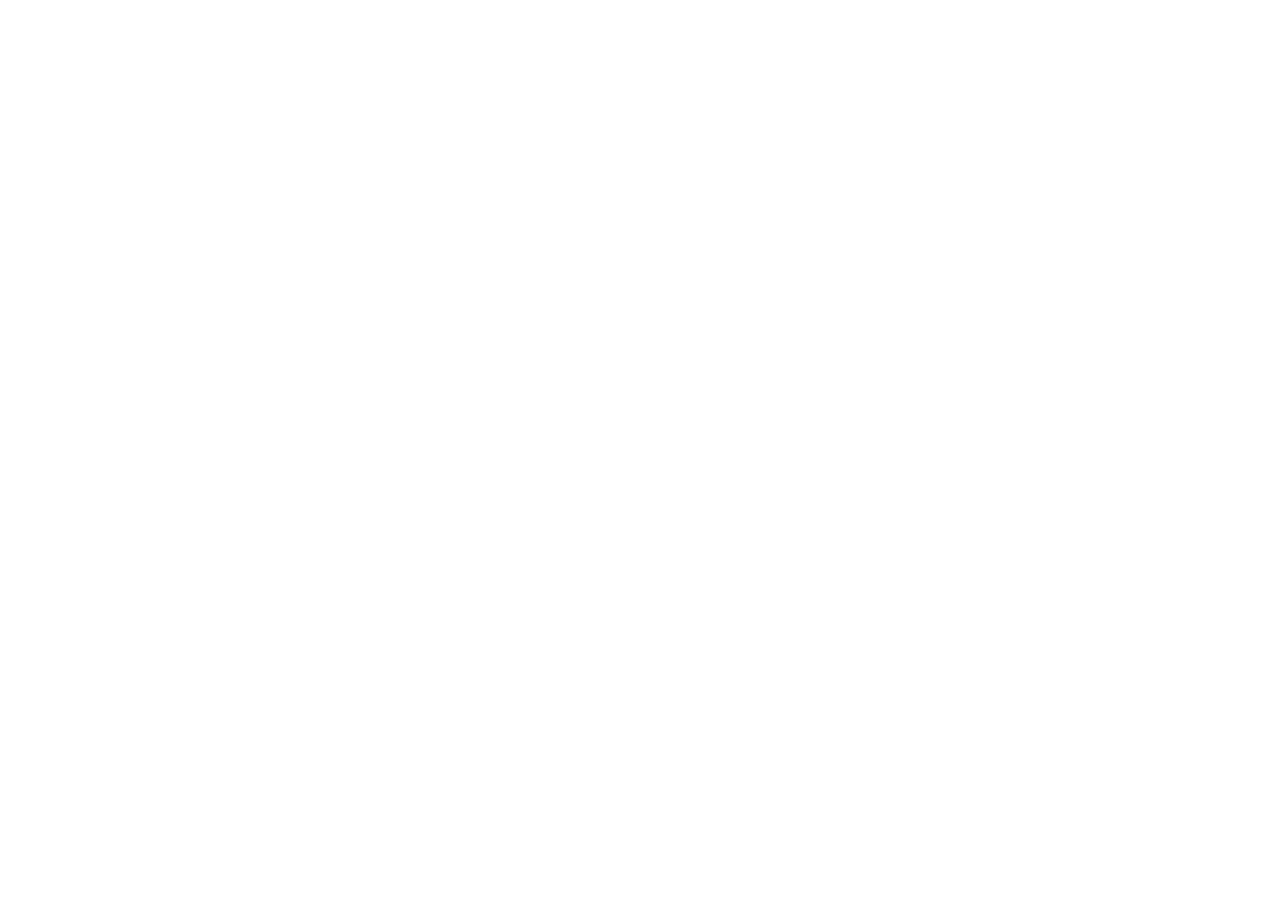
==== index.html @ f77a6ad2 "Criado os Arquivos principais" ====
<!DOCTYPE html>
<html lang="pt-br">
<head>
    <meta charset="UTF-8">
    <meta name="viewport" content="width=device-width, initial-scale=1.0">
    <title>Projeto Redes Sociais</title>
    <link rel="stylesheet" href="style.css">
    <link rel="shortcut icon" href="favicon.ico" type="image/x-icon">
</head>
<body>
    
</body>
</html>
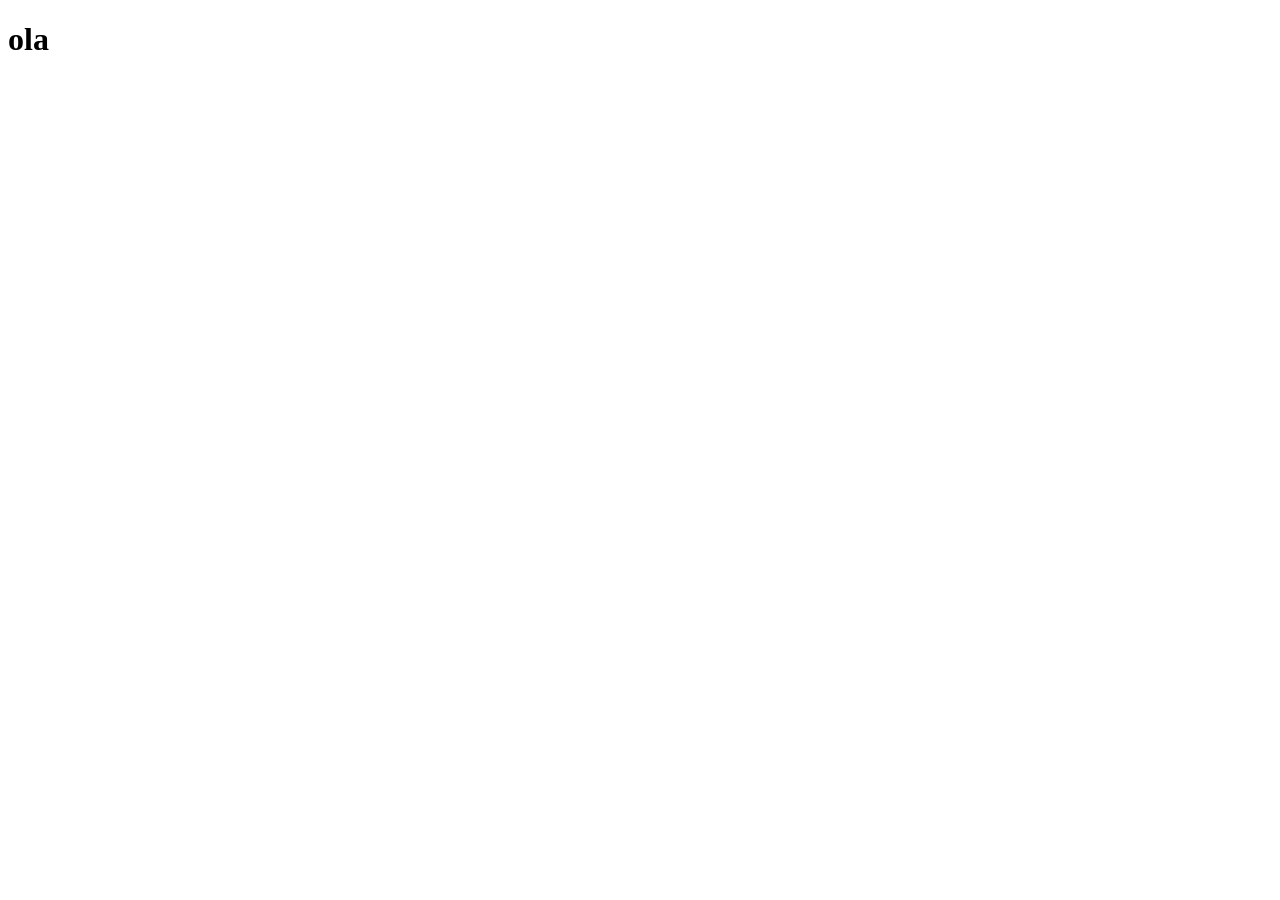
==== commit aac836a6: "teste" ====
--- a/index.html
+++ b/index.html
@@ -8,6 +8,6 @@
     <link rel="shortcut icon" href="favicon.ico" type="image/x-icon">
 </head>
 <body>
-    
+    <h1>ola</h1>
 </body>
 </html>
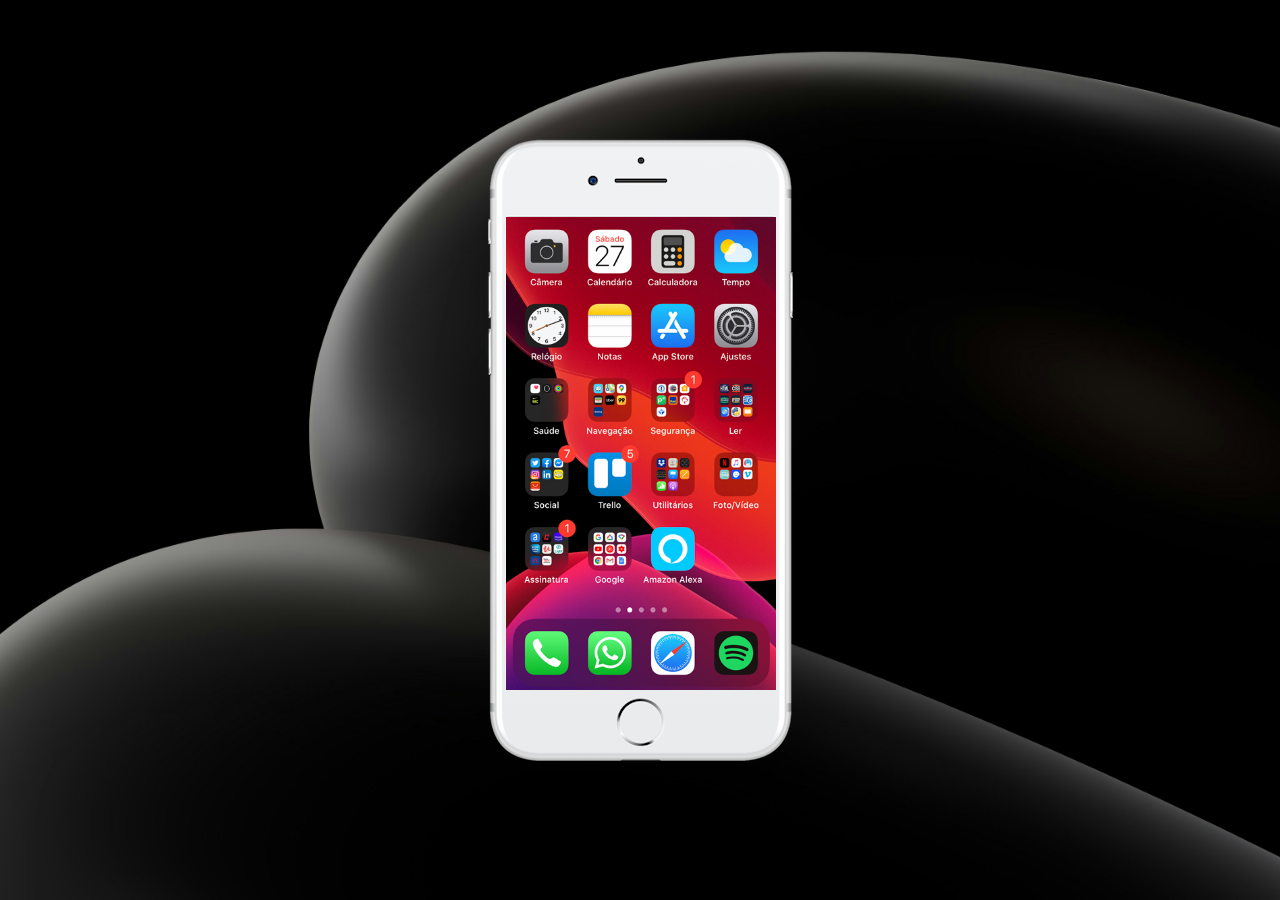
==== commit 346a1898: "Criado arquivo home.html" ====
--- a/index.html
+++ b/index.html
@@ -8,6 +8,13 @@
     <link rel="shortcut icon" href="favicon.ico" type="image/x-icon">
 </head>
 <body>
-    <h1>ola</h1>
+    <main>
+        <section id="phone">
+            <iframe src="home.html" frameborder="0" name="tela" id="tela"></iframe>
+        </section>
+        <section id="redes">
+
+        </section>
+    </main>
 </body>
 </html>
--- a/style.css
+++ b/style.css
@@ -0,0 +1,41 @@
+@charset "UTF-8";
+
+* {
+    margin: 0;
+    padding: 0;
+}
+
+html, body {
+    font-family: Arial, "Helvetica Neue", Helvetica, sans-serif;
+
+    height: 100vh;
+    width: 100vw;
+    background: #000;
+}
+
+body {
+    background: url(imagens/andrew-kliatskyi-PKCcowPZpDc-unsplash.jpg) no-repeat center center;
+    background-size: cover;
+    background-attachment: fixed;
+}
+
+main {
+    display: flex;
+    justify-content: center;
+    align-items: center;
+    height: 100vh;
+}
+
+section#phone {
+    height: 627px;
+    width: 311px;
+    background: url(imagens/frame-iphone.png) no-repeat;
+}
+
+iframe#tela {
+    position: relative;
+    top: 80px;
+    left: 21px;
+    height: 473px;
+    width: 270px;
+}
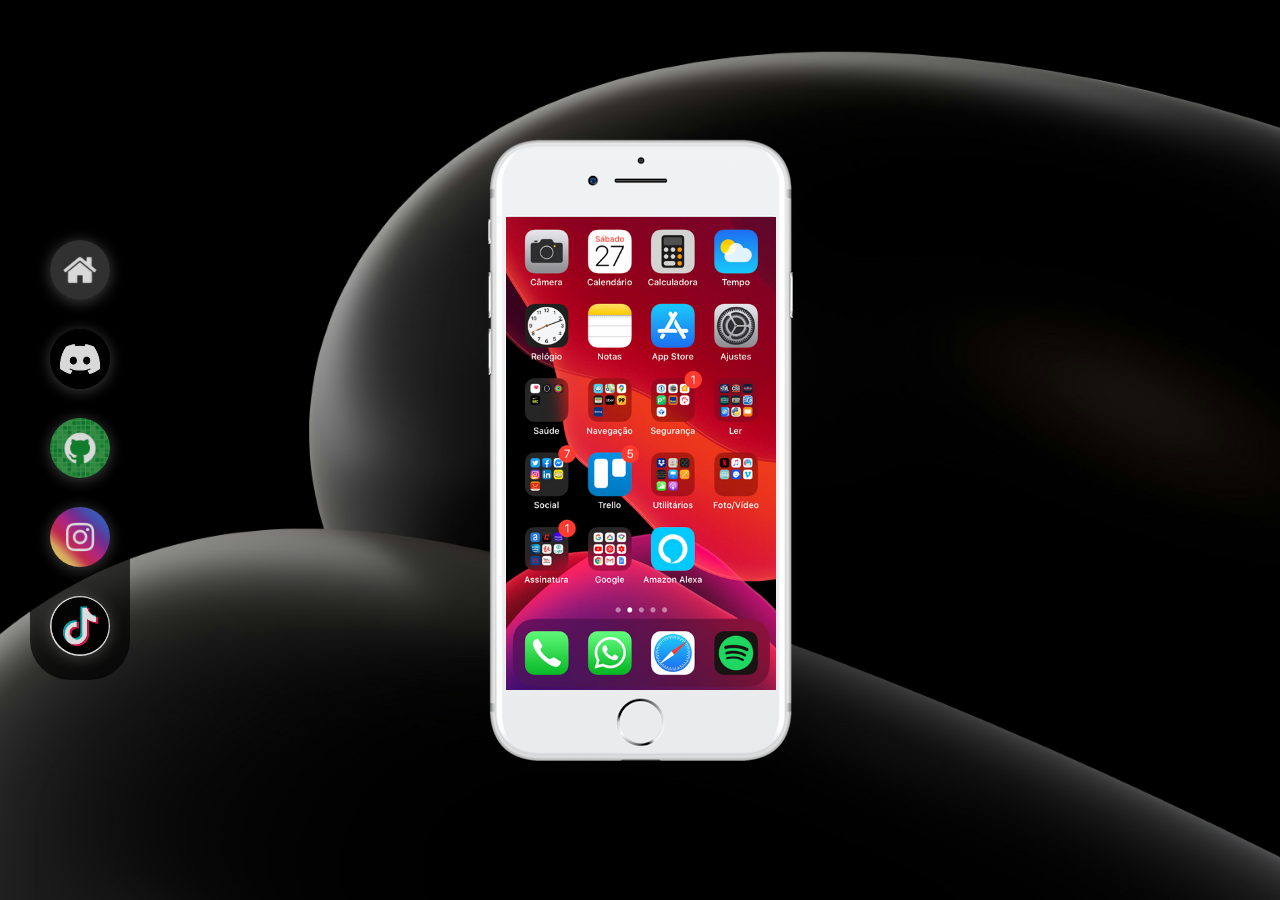
==== commit d69f0036: "Novos botões interativos" ====
--- a/index.html
+++ b/index.html
@@ -13,7 +13,11 @@
             <iframe src="home.html" frameborder="0" name="tela" id="tela"></iframe>
         </section>
         <section id="redes">
-
+            <a href="#" target="tela"><img src="imagens/logo-home.jpg" alt="logo home"></a> 
+            <a href="https://discord.com/users/806003801122537493" target="tela"> <img src="imagens/download.png" alt="logo discord"></a> 
+            <a href="https://github.com/Aqualline" target="tela"><img src="imagens/logo-github.jpg" alt="logo github"></a> 
+            <a href="https://www.instagram.com/aqualline_?igsh=c2VpMDZqdzBiM3Zu" target="tela"><img src="imagens/logo-instagram.jpg" alt="logo instagram"></a>
+            <a href="https://www.tiktok.com/@aqu2lline?_r=1&_t=ZS-94keDqAOoRV" target="tela"><img src="imagens/download (1).png" alt="logo tik tok"></a>
         </section>
     </main>
 </body>
--- a/style.css
+++ b/style.css
@@ -24,18 +24,54 @@
     justify-content: center;
     align-items: center;
     height: 100vh;
+    position: relative;
 }
 
-section#phone {
+#phone {
     height: 627px;
     width: 311px;
     background: url(imagens/frame-iphone.png) no-repeat;
 }
 
-iframe#tela {
+#tela {
     position: relative;
     top: 80px;
     left: 21px;
     height: 473px;
     width: 270px;
+}
+
+#redes img {
+    width: 60px;
+    margin: 0px;
+    border-radius: 50%;
+    box-shadow: 0px 2px 15px rgba(99, 99, 99, 0.774);
+    transition-duration: .3s;
+    opacity: 85%;
+    box-sizing: border-box;
+    z-index: 10;
+}
+
+#redes img:hover {
+    opacity: 100%;
+    border: 2px solid rgba(255, 255, 255, 0.507);
+    transform: scale(1.1);
+    box-shadow: 5px 5px 10px solid rgba(0, 0, 0, 0.61);
+    transition-timing-function: .3s ease-in-out;
+}
+
+#redes {
+    position: absolute;
+    left: 30px;
+    top: 50%;
+    transform: translateY(-50%);
+    display: flex;
+    flex-direction: column;
+    gap: 25px;
+    align-items: flex-start;
+
+    background-color: #000000b2;
+    box-shadow: 0px 2px 20px solid black;
+    padding: 20px;
+    border-radius: 40px;
 }
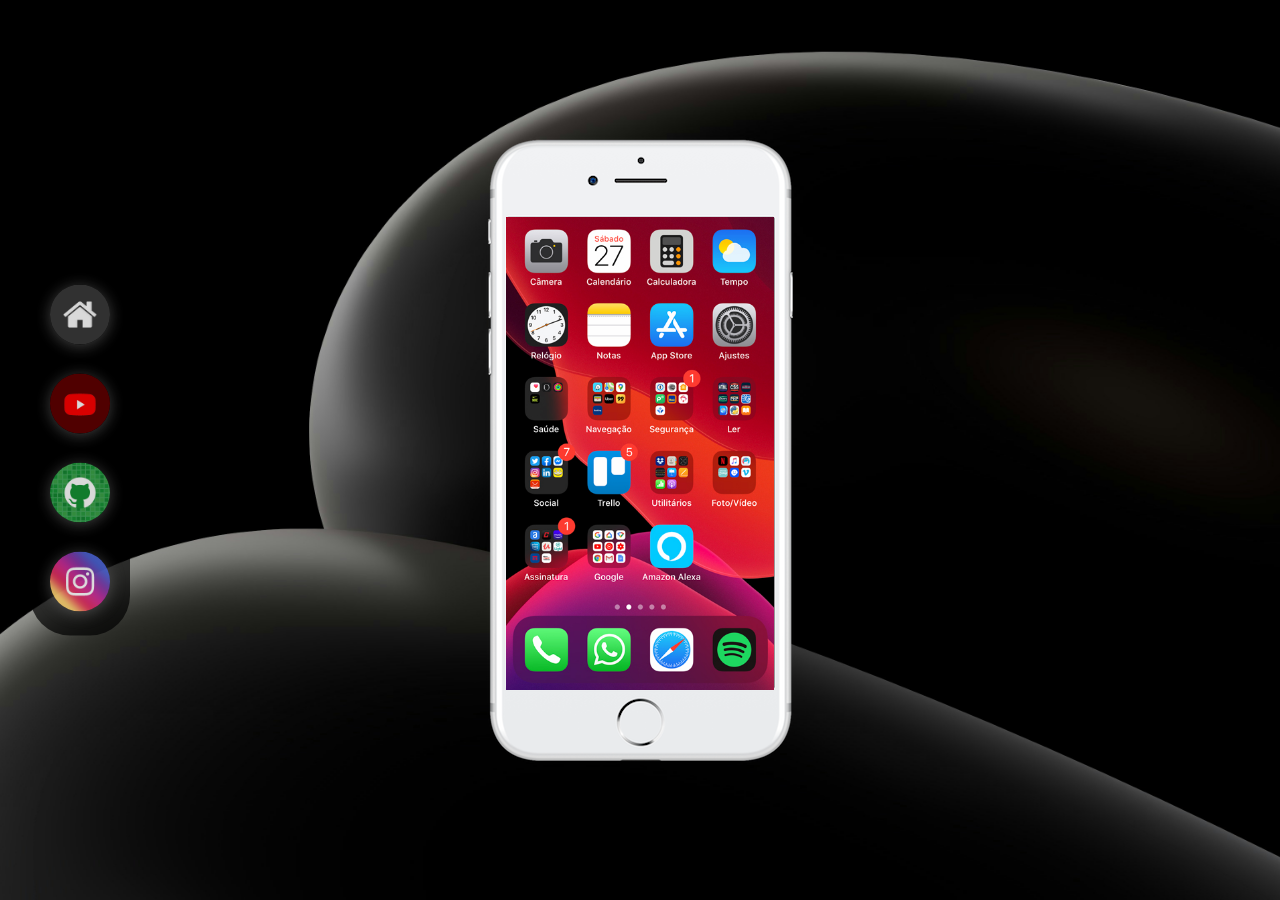
==== commit fdd51cec: "Adicionada novas páginas" ====
--- a/index.html
+++ b/index.html
@@ -13,12 +13,16 @@
             <iframe src="home.html" frameborder="0" name="tela" id="tela"></iframe>
         </section>
         <section id="redes">
-            <a href="#" target="tela"><img src="imagens/logo-home.jpg" alt="logo home"></a> 
-            <a href="https://discord.com/users/806003801122537493" target="tela"> <img src="imagens/download.png" alt="logo discord"></a> 
-            <a href="https://github.com/Aqualline" target="tela"><img src="imagens/logo-github.jpg" alt="logo github"></a> 
-            <a href="https://www.instagram.com/aqualline_?igsh=c2VpMDZqdzBiM3Zu" target="tela"><img src="imagens/logo-instagram.jpg" alt="logo instagram"></a>
-            <a href="https://www.tiktok.com/@aqu2lline?_r=1&_t=ZS-94keDqAOoRV" target="tela"><img src="imagens/download (1).png" alt="logo tik tok"></a>
-        </section>
+            <a href="home.html" target="tela"><img src="imagens/logo-home.jpg" alt="logo home"></a> 
+            <a href="youtube.html" target="tela"> <img src="imagens/logo-youtube.jpg" alt="logo discord"></a> 
+            <a href="github.html" target="tela"><img src="imagens/logo-github.jpg" alt="logo github"></a> 
+            <a href="instagram.html" target="tela"><img src="imagens/logo-instagram.jpg" alt="logo instagram"></a>
     </main>
 </body>
-</html>+</html>
+
+<!-- links
+
+git https://github.com/Aqualline
+
+-->
--- a/style.css
+++ b/style.css
@@ -38,7 +38,7 @@
     top: 80px;
     left: 21px;
     height: 473px;
-    width: 270px;
+    width: 268px;
 }
 
 #redes img {
